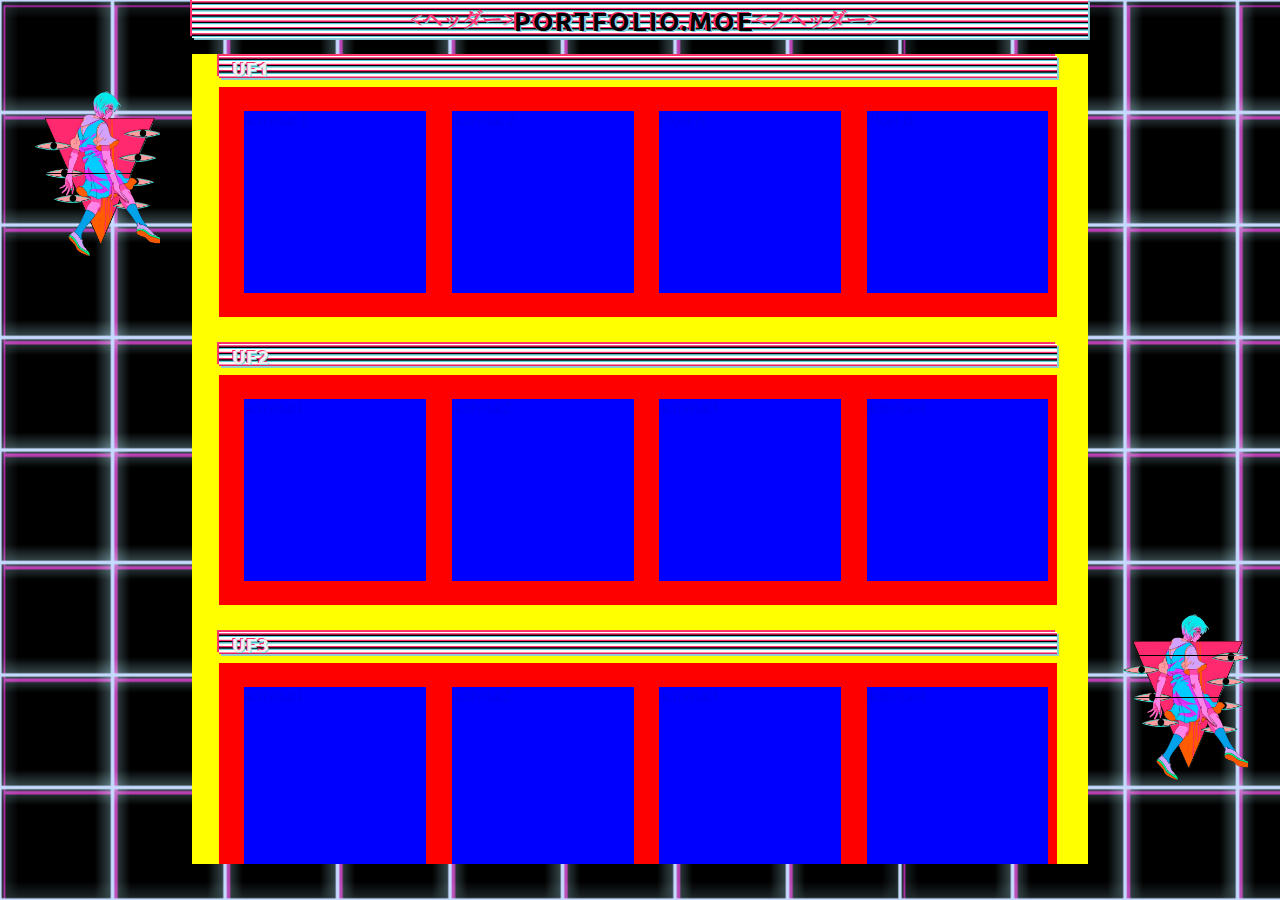
==== index.html @ e63caa27 "Add files via upload" ====
<!DOCTYPE html>
<html lang="ca">
<head>
  <meta charset="UTF-8">
  <meta name="viewport" content="width=device-width, initial-scale=1.0">
  <meta http-equiv="X-UA-Compatible" content="ie=edge">
  <meta author="Frank Moyano">
  <link rel="stylesheet" href="css/desktop.css">
  <link href="https://fonts.googleapis.com/css2?family=Noto+Serif+JP:wght@500&display=swap" rel="stylesheet">
  <link href="https://fonts.googleapis.com/css2?family=Ubuntu:wght@500&display=swap" rel="stylesheet">
  <title>Portfolio</title>
</head>
<body>
  <div class="header">
    <p><ヘッダー></p> <h1>PORTFOLIO.MOE</h1> <p class="dos"><ノヘッダー></p>
  </div>
    <div class="lateral left">
      <div class="flip left1"></div>
      <div class="flip left2"></div>
      <div class="flip left3"></div>
      <div class="flip left4"></div>
    </div>
  <div class="center">
    <nav>
      <ul class="activitats">
        <div class="header" id="ufheader"><h2>UF1</h2></div>
        <li class="uf uf1">
          <ul class="interior">
            <a href="UF1/MP08UF1001/index.html">
              <li class="practica">activitat 1</li>
            </a>
            <a href="UF1/MP08UF1002/index.html">
              <li class="practica">activitat 2</li>
            </a>
            <a href="UF1/MP08UF1002_FloatA/index.html">
              <li class="practica">Float A</li>
            </a>
            <a href="UF1/MP08UF1002_FloatB/index.html">
              <li class="practica">Float B</li>
            </a>
            <a href="UF1/MP08UF1002_FloatC/index.html">
              <li class="practica">Float C</li>
            </a>
            <a href="UF1/MP08UF1003/index.html">
              <li class="practica">activitat 3</li>
            </a>
            <a href="UF1/MP08UF1004/index.html">
              <li class="practica">activitat 4</li>
            </a>
            <a href="UF1/MP08UF1005/index.html">
              <li class="practica">activitat 5</li>
            </a>
            <a href="UF1/MP08UF1006/index.html">
              <li class="practica">activitat 6</li>
            </a>
            <a href="UF1/MP08UF1007/index.html">
              <li class="practica">activitat 7</li>
            </a>
          </ul>
        </li>

        <div class="header" id="ufheader"><h2>UF2</h2></div>
        <li class="uf uf2">
          <ul class="interior">
            <a href="UF2/MP08UF2001/index.html">
              <li class="practica">activitat1</li>
            </a>
            <a href="UF2/MP08UF2002/index.html">
              <li class="practica">activitat2</li>
            </a>
            <a href="UF2/MP08UF2003/index.html">
              <li class="practica">activitat3</li>
            </a>
            <a href="UF2/MP08UF2004/index.html">
              <li class="practica">activitat4</li>
            </a>
            <a href="UF2/MP08UF2005/index.html">
              <li class="practica">activitat5</li>
            </a>
            <a href="UF2/MP08UF2006/index.html">
              <li class="practica">activitat6</li>
            </a>
            <a href="UF2/MP08UF2007/index.html">
              <li class="practica">activitat7</li>
            </a>
          </ul>
        </li>

        <div class="header" id="ufheader"><h2>UF3</h2></div>
        <li class="uf uf3">
          <ul class="interior">
            <a href="UF3/MP08UF3001/index.html">
              <li class="practica">activitat1</li>
            </a>
            <a href="UF3/MP08UF3002/index.html">
              <li class="practica">activitat2</li>
            </a>
            <a href="UF1/MP08UF3003/index.html">
              <li class="practica">activitat3</li>
            </a>
            <a href="UF3/MP08UF3004/index.html">
              <li class="practica">activitat4</li>
            </a>
            <a href="UF3/MP08UF3005/index.html">
              <li class="practica">activitat5</li>
            </a>
            <a href="UF3/MP08UF3006/index.html">
              <li class="practica">activitat6</li>
            </a>
            <a href="UF3/MP08UF3007/index.html">
              <li class="practica">activitat7</li>
            </a>
          </ul>
        </li>

        <div class="header" id="ufheader"><h2>UF4</h2></div>
        <li class="uf uf4">
          <ul class="interior">
            <a href="UF4/MP08UF4001/index.html">
              <li class="practica">activitat1</li>
            </a>
            <a href="UF4/MP08UF4002/index.html">
              <li class="practica">activitat2</li>
            </a>
            <a href="UF4/MP08UF4003/index.html">
              <li class="practica">activitat3</li>
            </a>
            <a href="UF4/MP08UF4004/index.html">
              <li class="practica">activitat4</li>
            </a>
            <a href="UF4/MP08UF4005/index.html">
              <li class="practica">activitat5</li>
            </a>
            <a href="UF4/MP08UF4006/index.html">
              <li class="practica">activitat6</li>
            </a>
            <a href="UF4/MP08UF4007/index.html">
              <li class="practica">activitat7</li></a>
          </ul>
        </li>

      </ul>
    </nav>
  </div>
  <div class="lateral right">
    <div class="flip right1"></div>
    <div class="flip right2"></div>
    <div class="flip right3"></div>
    <div class="flip right4"></div>
  </div>
</body>
</html>
---- css/desktop.css ----
* {
  padding: 0;
  margin: 0;
  overflow: hidden;
}

*::-webkit-scrollbar {
  width: 0.4vw;
  height: 0.4vw;
}

*::-webkit-scrollbar-thumb {
    background-color: rgba(30, 30, 30, 0.7);
    border-radius: 0.25vw 0 0 0.25vw;
}

body {
  background-image: url(../img/grid.png);
  background-size: contain;
  background-attachment: fixed;
  height: 100vh;
  overflow: hidden;

}

.header {
  width: 70%;
  height: 3vw;
  background: white;
  background-image: url(../img/lineas.png);
  background-size: 0.5vw;
  margin-left: 15%;
  margin-bottom: 0.5vw;
  box-shadow: 0.15vw 0.15vw #87ceda,
  -0.15vw -0.15vw #ff2d6e;

}


h1{
  font-family: 'Ubuntu', sans-serif;
  font-size: 2vw;
  letter-spacing: 0.15vw;
  color: black;
  text-shadow: 0.11vw 0.11vw #87ceda,
  -0.11vw -0.11vw #ff2d6e;
  float: left;
  display: block;
  margin: 0;
  margin-top: 0.3vw;
}

p {
  font-family: 'Noto Serif JP', serif;
  font-size: 1.6vw;
  font-weight: bold;
  color: #ff2d6e;
  text-shadow: 0.08vw 0.08vw #87ceda;
  float: left;
  display: block;
  margin: 0.23vw 0 0 17vw;
}

.dos {
  margin-left: 0;
}

.center {
  float: left;
  width: 70%;
  height: 90%;
  background: yellow;
  margin: 0 auto;
  margin-bottom: 0.6rem;
  margin: 0.6rem 15%;
  overflow-y: scroll;
}

.activitats {
  display: block;
  width: 90%
  height: 90%;
}

.uf {
  width: 65.5vw;
  height: 18vw;
  background: red;
  margin-bottom: 3%;
  margin-left: 3%;
  overflow-x: scroll;
}

.uf::-webkit-scrollbar-thumb {
    border-radius: 0.25vw 0.25vw 0 0;
}


#ufheader {
  width: 65.5vw;
  height: 1.7vw;
  margin-top: 0.11vw;
  margin-left: 3%;
  margin-bottom: 1vh;
}

h2 {
  font-family: 'Ubuntu', sans-serif;
  font-size: 1.5vw;
  letter-spacing: 0.10vw;
  color: #F0F0F0;
  text-shadow: 0.09vw 0.09vw #87ceda,
  -0.09vw -0.09vw #ff2d6e;
  float: left;
  margin-left: 1vw;
}

.interior {
  width: 200vw;
  margin: 0 2vw;
  margin-top: 1.9vw;
}

.practica {
  width: 14.2vw;
  height: 14.2vw;
  display: block;
  float: left;
  background: blue;
  margin-right: 2vw;
}

/* ANIMACION LATERAL */

.lateral {
  position: fixed;
  width: 10%;
  height: 50vw;
}

.left {
  top:10%;
  left: 2.5%;
  animation: lateral 6s linear alternate 1.5s infinite;
}

.flip {
  width: 100%;
  height: 6.5%;
  background-size: 100%;
  background-repeat: no-repeat;
  background-position: center center;
  margin-left: 2.5%;
}

.left1 {
  background-image: url(../img/rei1.png);
  animation: spin 6s ease 1.5s infinite;
}

.left2 {
  background-image: url(../img/rei2.png);
  animation: spin1 6s ease 1.5s infinite;
}

.left3 {
  background-image: url(../img/rei3.png);
  animation: spin2 6s ease 1.5s infinite;
}

.left4 {
  background-image: url(../img/rei4.png);
  animation: spin3 6s ease 1.5s infinite;
}

.right {
  top:68.2%;
  right: 2.5%;
  animation: lateral1 6s linear alternate 1.5s infinite;
}

.right1 {
  background-image: url(../img/rei1.png);
  animation: spin 6s ease 1.5s infinite;
}

.right2 {
  background-image: url(../img/rei2.png);
  animation: spin1 6s ease 1.5s infinite;
}

.right3 {
  background-image: url(../img/rei3.png);
  animation: spin2 6s ease 1.5s infinite;
}

.right4 {
  background-image: url(../img/rei4.png);
  animation: spin3 6s ease 1.5s infinite;
}


@keyframes spin {
  0% {
    transform: rotateY(0deg);
  }
  100% {
    transform: rotateY(1080deg);
  }
}

@keyframes spin1 {
  0% {
    transform: rotateY(0deg);
  }
  100% {
    transform: rotateY(720deg);
  }
}

@keyframes spin2 {
  0% {
    transform: rotateY(0deg);
  }
  100% {
    transform: rotateY(1800deg);
  }
}

@keyframes spin3 {
  0% {
    transform: rotateY(0deg);
  }
  100% {
    transform: rotateY(1440deg);
  }
}

@keyframes lateral {
  0% {
    top:10%;
  }
  100% {
    top:68.2%;
  }
}

@keyframes lateral1 {
  0% {
    top:68.2%;
  }
  100% {
    top:10%;
  }
}

/* ANIMACION LATERAL */
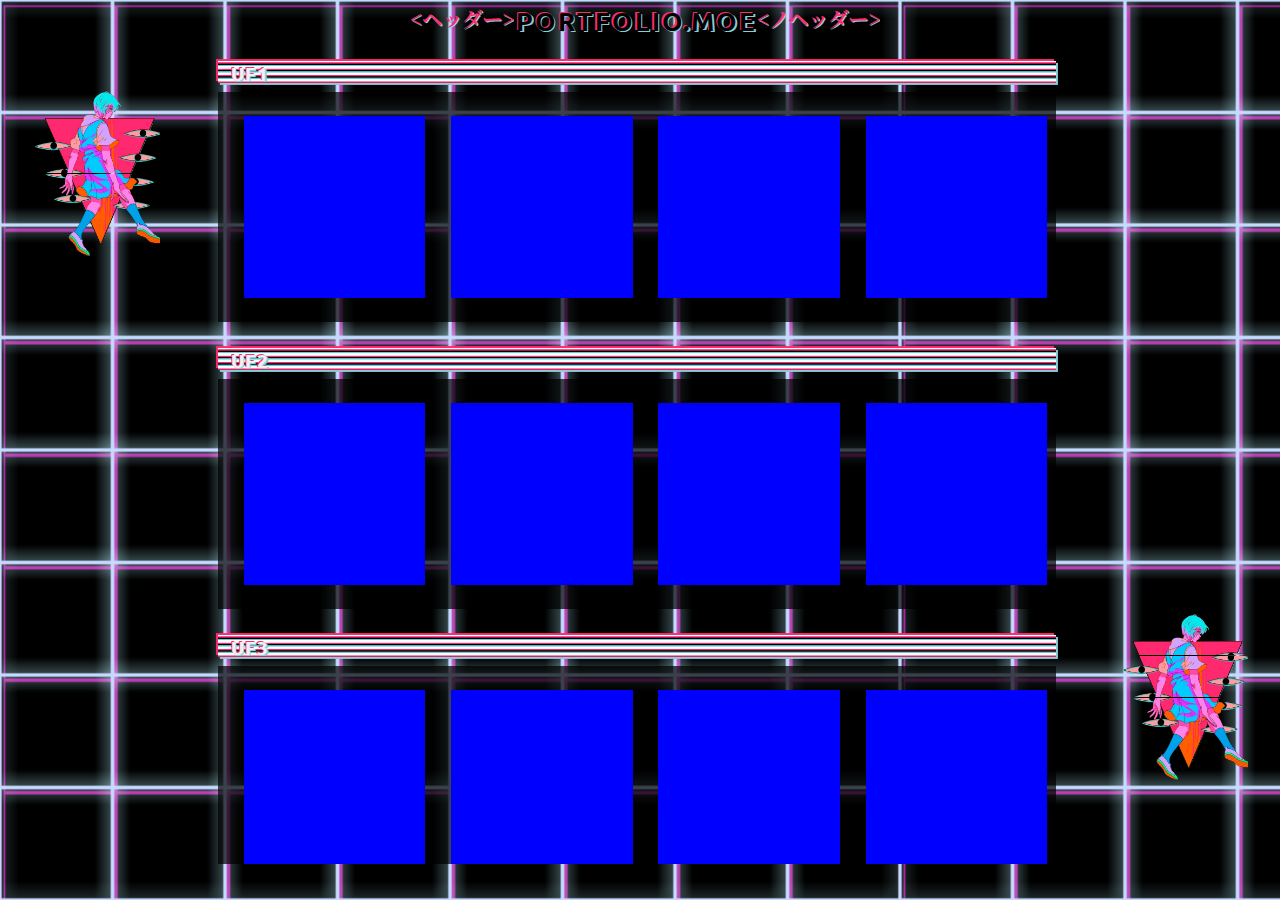
==== commit db13ac8a: "Add files via upload" ====
--- a/index.html
+++ b/index.html
@@ -6,13 +6,14 @@
   <meta http-equiv="X-UA-Compatible" content="ie=edge">
   <meta author="Frank Moyano">
   <link rel="stylesheet" href="css/desktop.css">
+  <link rel="stylesheet" href="css/mobile.css">
   <link href="https://fonts.googleapis.com/css2?family=Noto+Serif+JP:wght@500&display=swap" rel="stylesheet">
   <link href="https://fonts.googleapis.com/css2?family=Ubuntu:wght@500&display=swap" rel="stylesheet">
   <title>Portfolio</title>
 </head>
 <body>
   <div class="header">
-    <p><ヘッダー></p> <h1>PORTFOLIO.MOE</h1> <p class="dos"><ノヘッダー></p>
+    <p class="pheader"><ヘッダー></p> <h1>PORTFOLIO.MOE</h1> <p class="pheader dos"><ノヘッダー></p>
   </div>
     <div class="lateral left">
       <div class="flip left1"></div>
@@ -22,39 +23,39 @@
     </div>
   <div class="center">
     <nav>
-      <ul class="activitats">
+      <ul class="Activitats">
         <div class="header" id="ufheader"><h2>UF1</h2></div>
         <li class="uf uf1">
           <ul class="interior">
-            <a href="UF1/MP08UF1001/index.html">
-              <li class="practica">activitat 1</li>
+            <a target="_blank" href="UF1/MP08UF1001/index.html">
+              <li class="practica"><p class="activitext">Activitat 1</p></li>
             </a>
-            <a href="UF1/MP08UF1002/index.html">
-              <li class="practica">activitat 2</li>
+            <a target="_blank" href="UF1/MP08UF1002/index.html">
+              <li class="practica"><p class="activitext">Activitat 2</p></li>
             </a>
-            <a href="UF1/MP08UF1002_FloatA/index.html">
-              <li class="practica">Float A</li>
+            <a target="_blank" href="UF1/MP08UF1002_FloatA/index.html">
+              <li class="practica"><p class="activitext">Float A</p></li>
             </a>
-            <a href="UF1/MP08UF1002_FloatB/index.html">
-              <li class="practica">Float B</li>
+            <a target="_blank" href="UF1/MP08UF1002_FloatB/index.html">
+              <li class="practica"><p class="activitext">Float B</p></li>
             </a>
-            <a href="UF1/MP08UF1002_FloatC/index.html">
-              <li class="practica">Float C</li>
+            <a target="_blank" href="UF1/MP08UF1002_FloatC/index.html">
+              <li class="practica"><p class="activitext">Float C</p></li>
             </a>
-            <a href="UF1/MP08UF1003/index.html">
-              <li class="practica">activitat 3</li>
+            <a target="_blank" href="UF1/MP08UF1003/index.html">
+              <li class="practica"><p class="activitext">Activitat 3</p></li>
             </a>
-            <a href="UF1/MP08UF1004/index.html">
-              <li class="practica">activitat 4</li>
+            <a target="_blank" href="UF1/MP08UF1004/index.html">
+              <li class="practica"><p class="activitext">Activitat 4</p></li>
             </a>
-            <a href="UF1/MP08UF1005/index.html">
-              <li class="practica">activitat 5</li>
+            <a target="_blank" href="UF1/MP08UF1005/index.html">
+              <li class="practica"><p class="activitext">Activitat 5</p></li>
             </a>
-            <a href="UF1/MP08UF1006/index.html">
-              <li class="practica">activitat 6</li>
+            <a target="_blank" href="UF1/MP08UF1006/index.html">
+              <li class="practica"><p class="activitext">Activitat 6</p></li>
             </a>
-            <a href="UF1/MP08UF1007/index.html">
-              <li class="practica">activitat 7</li>
+            <a target="_blank" href="UF1/MP08UF1007/index.html">
+              <li class="practica"><p class="activitext">Activitat 7</p></li>
             </a>
           </ul>
         </li>
@@ -62,26 +63,26 @@
         <div class="header" id="ufheader"><h2>UF2</h2></div>
         <li class="uf uf2">
           <ul class="interior">
-            <a href="UF2/MP08UF2001/index.html">
-              <li class="practica">activitat1</li>
+            <a target="_blank" href="UF2/MP08UF2001/index.html">
+              <li class="practica"><p class="activitext">Activitat1</p></li>
             </a>
-            <a href="UF2/MP08UF2002/index.html">
-              <li class="practica">activitat2</li>
+            <a target="_blank" href="UF2/MP08UF2002/index.html">
+              <li class="practica"><p class="activitext">Activitat2</p></li>
             </a>
-            <a href="UF2/MP08UF2003/index.html">
-              <li class="practica">activitat3</li>
+            <a target="_blank" href="UF2/MP08UF2003/index.html">
+              <li class="practica"><p class="activitext">Activitat3</p></li>
             </a>
-            <a href="UF2/MP08UF2004/index.html">
-              <li class="practica">activitat4</li>
+            <a target="_blank" href="UF2/MP08UF2004/index.html">
+              <li class="practica"><p class="activitext">Activitat4</p></li>
             </a>
-            <a href="UF2/MP08UF2005/index.html">
-              <li class="practica">activitat5</li>
+            <a target="_blank" href="UF2/MP08UF2005/index.html">
+              <li class="practica"><p class="activitext">Activitat5</p></li>
             </a>
-            <a href="UF2/MP08UF2006/index.html">
-              <li class="practica">activitat6</li>
+            <a target="_blank" href="UF2/MP08UF2006/index.html">
+              <li class="practica"><p class="activitext">Activitat6</p></li>
             </a>
-            <a href="UF2/MP08UF2007/index.html">
-              <li class="practica">activitat7</li>
+            <a target="_blank" href="UF2/MP08UF2007/index.html">
+              <li class="practica"><p class="activitext">Activitat7</p></li>
             </a>
           </ul>
         </li>
@@ -89,26 +90,26 @@
         <div class="header" id="ufheader"><h2>UF3</h2></div>
         <li class="uf uf3">
           <ul class="interior">
-            <a href="UF3/MP08UF3001/index.html">
-              <li class="practica">activitat1</li>
+            <a target="_blank" href="UF3/MP08UF3001/index.html">
+              <li class="practica"><p class="activitext">Activitat1</p></li>
             </a>
-            <a href="UF3/MP08UF3002/index.html">
-              <li class="practica">activitat2</li>
+            <a target="_blank" href="UF3/MP08UF3002/index.html">
+              <li class="practica"><p class="activitext">Activitat2</p></li>
             </a>
-            <a href="UF1/MP08UF3003/index.html">
-              <li class="practica">activitat3</li>
+            <a target="_blank" href="UF1/MP08UF3003/index.html">
+              <li class="practica"><p class="activitext">Activitat3</p></li>
             </a>
-            <a href="UF3/MP08UF3004/index.html">
-              <li class="practica">activitat4</li>
+            <a target="_blank" href="UF3/MP08UF3004/index.html">
+              <li class="practica"><p class="activitext">Activitat4</p></li>
             </a>
-            <a href="UF3/MP08UF3005/index.html">
-              <li class="practica">activitat5</li>
+            <a target="_blank" href="UF3/MP08UF3005/index.html">
+              <li class="practica"><p class="activitext">Activitat5</p></li>
             </a>
-            <a href="UF3/MP08UF3006/index.html">
-              <li class="practica">activitat6</li>
+            <a target="_blank" href="UF3/MP08UF3006/index.html">
+              <li class="practica"><p class="activitext">Activitat6</p></li>
             </a>
-            <a href="UF3/MP08UF3007/index.html">
-              <li class="practica">activitat7</li>
+            <a target="_blank" href="UF3/MP08UF3007/index.html">
+              <li class="practica"><p class="activitext">Activitat7</p></li>
             </a>
           </ul>
         </li>
@@ -116,26 +117,26 @@
         <div class="header" id="ufheader"><h2>UF4</h2></div>
         <li class="uf uf4">
           <ul class="interior">
-            <a href="UF4/MP08UF4001/index.html">
-              <li class="practica">activitat1</li>
+            <a target="_blank" href="UF4/MP08UF4001/index.html">
+              <li class="practica"><p class="activitext">Activitat1</p></li>
             </a>
-            <a href="UF4/MP08UF4002/index.html">
-              <li class="practica">activitat2</li>
+            <a target="_blank" href="UF4/MP08UF4002/index.html">
+              <li class="practica"><p class="activitext">Activitat2</p></li>
             </a>
-            <a href="UF4/MP08UF4003/index.html">
-              <li class="practica">activitat3</li>
+            <a target="_blank" href="UF4/MP08UF4003/index.html">
+              <li class="practica"><p class="activitext">Activitat3</p></li>
             </a>
-            <a href="UF4/MP08UF4004/index.html">
-              <li class="practica">activitat4</li>
+            <a target="_blank" href="UF4/MP08UF4004/index.html">
+              <li class="practica"><p class="activitext">Activitat4</p></li>
             </a>
-            <a href="UF4/MP08UF4005/index.html">
-              <li class="practica">activitat5</li>
+            <a target="_blank" href="UF4/MP08UF4005/index.html">
+              <li class="practica"><p class="activitext">Activitat5</p></li>
             </a>
-            <a href="UF4/MP08UF4006/index.html">
-              <li class="practica">activitat6</li>
+            <a target="_blank" href="UF4/MP08UF4006/index.html">
+              <li class="practica"><p class="activitext">Activitat6</p></li>
             </a>
-            <a href="UF4/MP08UF4007/index.html">
-              <li class="practica">activitat7</li></a>
+            <a target="_blank" href="UF4/MP08UF4007/index.html">
+              <li class="practica"><p class="activitext">Activitat7</p></li></a>
           </ul>
         </li>
 
--- a/css/desktop.css
+++ b/css/desktop.css
@@ -10,7 +10,7 @@
 }
 
 *::-webkit-scrollbar-thumb {
-    background-color: rgba(30, 30, 30, 0.7);
+    background-color: rgb(200, 200, 200);
     border-radius: 0.25vw 0 0 0.25vw;
 }
 
@@ -33,7 +33,7 @@
   margin-bottom: 0.5vw;
   box-shadow: 0.15vw 0.15vw #87ceda,
   -0.15vw -0.15vw #ff2d6e;
-
+  visibility: hidden;
 }
 
 
@@ -48,6 +48,8 @@
   display: block;
   margin: 0;
   margin-top: 0.3vw;
+  display: block;
+  visibility: visible;
 }
 
 p {
@@ -58,7 +60,8 @@
   text-shadow: 0.08vw 0.08vw #87ceda;
   float: left;
   display: block;
-  margin: 0.23vw 0 0 17vw;
+  margin: 0.23vw 0.2vw 0 17vw;
+  visibility: visible;
 }
 
 .dos {
@@ -67,13 +70,34 @@
 
 .center {
   float: left;
-  width: 70%;
+  width: 67.9%;
   height: 90%;
-  background: yellow;
-  margin: 0 auto;
-  margin-bottom: 0.6rem;
+  background: transparent;
   margin: 0.6rem 15%;
   overflow-y: scroll;
+  overflow-x: visible;
+  animation: center 1.6s ease 0s infinite;
+}
+
+.center:hover {
+  animation-play-state: paused;
+}
+
+@keyframes center {
+  0% {
+    transform: rotate(0);
+  }
+  25% {
+    transform: rotate(0.5deg);
+  }
+
+  75% {
+    transform: rotate(-0.5deg);
+  }
+
+  100% {
+    transform: rotate(0deg);
+  }
 }
 
 .activitats {
@@ -85,10 +109,15 @@
 .uf {
   width: 65.5vw;
   height: 18vw;
-  background: red;
+  background: rgba(0, 0, 0, 0.7);
   margin-bottom: 3%;
   margin-left: 3%;
   overflow-x: scroll;
+  animation: center 1s ease alternate 0s infinite;
+}
+
+.uf:hover {
+  animation-play-state: paused;
 }
 
 .uf::-webkit-scrollbar-thumb {
@@ -99,9 +128,15 @@
 #ufheader {
   width: 65.5vw;
   height: 1.7vw;
-  margin-top: 0.11vw;
+  margin-top: 0.5vw;
   margin-left: 3%;
   margin-bottom: 1vh;
+  animation: center 1s ease 0s infinite;
+  visibility: visible;
+}
+
+#ufheader:hover {
+  animation-play-state: paused;
 }
 
 h2 {
@@ -135,24 +170,28 @@
 .lateral {
   position: fixed;
   width: 10%;
-  height: 50vw;
 }
 
 .left {
   top:10%;
   left: 2.5%;
-  animation: lateral 6s linear alternate 1.5s infinite;
+  animation: lateral 6s linear alternate 1.5s infinite,
+center 1s ease 1.5s alternate infinite;
 }
 
 .flip {
   width: 100%;
-  height: 6.5%;
+  height: 3.25vw;
   background-size: 100%;
   background-repeat: no-repeat;
   background-position: center center;
   margin-left: 2.5%;
 }
 
+.left:hover, .left:hover .flip{
+  animation-play-state: paused;
+}
+
 .left1 {
   background-image: url(../img/rei1.png);
   animation: spin 6s ease 1.5s infinite;
@@ -176,7 +215,12 @@
 .right {
   top:68.2%;
   right: 2.5%;
-  animation: lateral1 6s linear alternate 1.5s infinite;
+  animation: lateral1 6s linear alternate 1.5s infinite,
+center 1s ease 1.5s alternate infinite;
+}
+
+.right:hover, .right:hover .flip{
+  animation-play-state: paused;
 }
 
 .right1 {
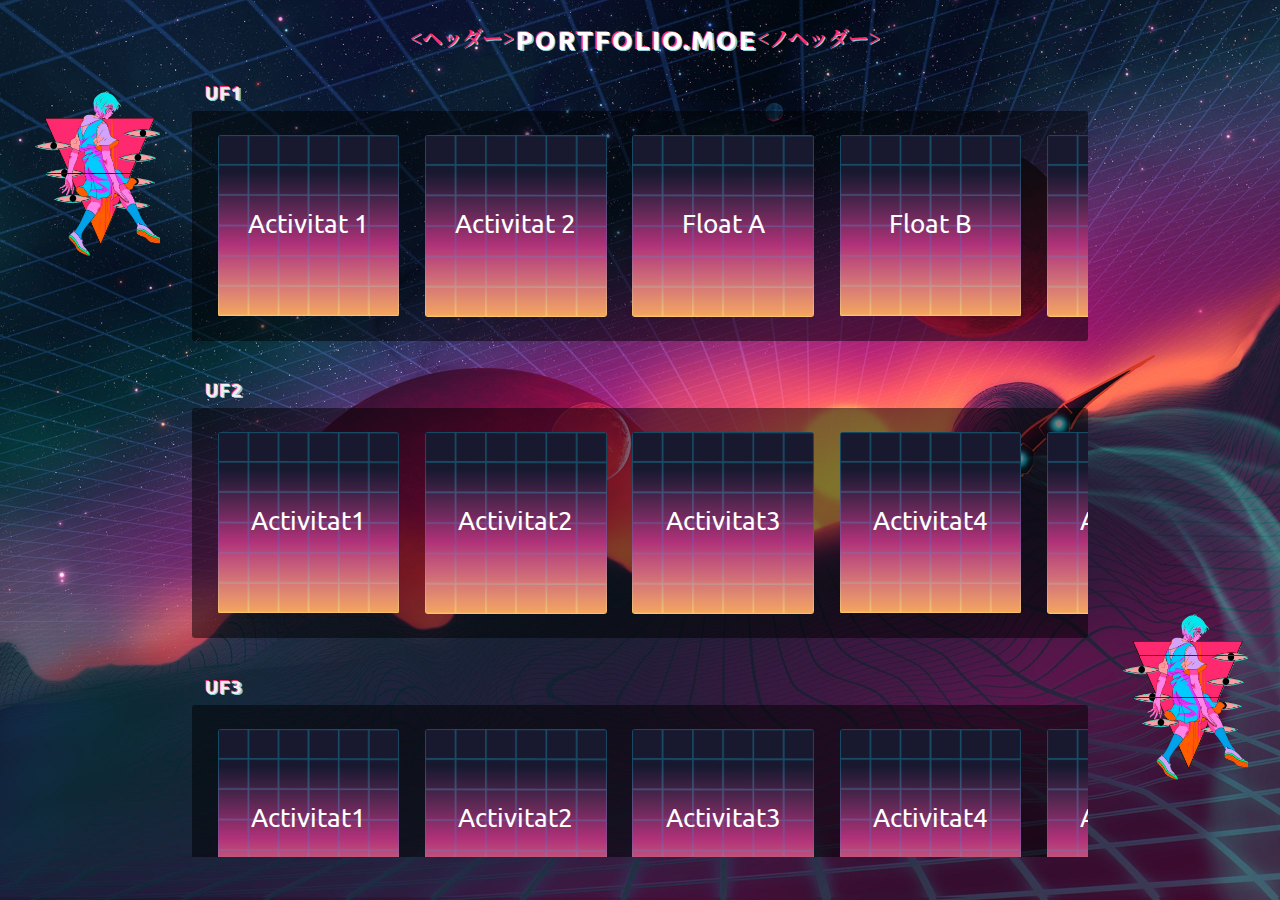
==== commit 26527482: "Webapp" ====
--- a/index.html
+++ b/index.html
@@ -4,6 +4,10 @@
   <meta charset="UTF-8">
   <meta name="viewport" content="width=device-width, initial-scale=1.0">
   <meta http-equiv="X-UA-Compatible" content="ie=edge">
+  <meta name="theme-color" content="aquamarine">
+  <meta name="msapplication-navbutton-color" content="aquamarine">
+  <meta name="apple-mobile-web-app-capable" content="yes">
+  <meta name="apple-mobile-web-app-status-bar-style" content="yes">
   <meta author="Frank Moyano">
   <link rel="stylesheet" href="css/desktop.css">
   <link rel="stylesheet" href="css/mobile.css">
--- a/css/desktop.css
+++ b/css/desktop.css
@@ -1,7 +1,12 @@
+@media screen and (min-width:770px) {
+
+/*GENERAL*/
+
 * {
   padding: 0;
   margin: 0;
   overflow: hidden;
+  font-family: 'Ubuntu', sans-serif;
 }
 
 *::-webkit-scrollbar {
@@ -10,38 +15,37 @@
 }
 
 *::-webkit-scrollbar-thumb {
-    background-color: rgb(200, 200, 200);
-    border-radius: 0.25vw 0 0 0.25vw;
+    background: white;
+    border-radius: 0.25vw;
 }
 
 body {
-  background-image: url(../img/grid.png);
-  background-size: contain;
+  background-image: url(../img/fondo.jpg);
+  background-size: cover;
   background-attachment: fixed;
   height: 100vh;
   overflow: hidden;
-
-}
+}
+
+/*GENERAL*/
+
+
+/*TITULO*/
 
 .header {
   width: 70%;
   height: 3vw;
-  background: white;
-  background-image: url(../img/lineas.png);
-  background-size: 0.5vw;
   margin-left: 15%;
   margin-bottom: 0.5vw;
-  box-shadow: 0.15vw 0.15vw #87ceda,
-  -0.15vw -0.15vw #ff2d6e;
-  visibility: hidden;
+  margin-top: 1.5vw;
+  animation: center 1.6s ease 0s infinite;
 }
 
 
 h1{
-  font-family: 'Ubuntu', sans-serif;
   font-size: 2vw;
   letter-spacing: 0.15vw;
-  color: black;
+  color: white;
   text-shadow: 0.11vw 0.11vw #87ceda,
   -0.11vw -0.11vw #ff2d6e;
   float: left;
@@ -50,9 +54,10 @@
   margin-top: 0.3vw;
   display: block;
   visibility: visible;
-}
-
-p {
+  animation: center 1.6s ease 0s infinite;
+}
+
+.pheader {
   font-family: 'Noto Serif JP', serif;
   font-size: 1.6vw;
   font-weight: bold;
@@ -62,16 +67,22 @@
   display: block;
   margin: 0.23vw 0.2vw 0 17vw;
   visibility: visible;
+  animation: center 1.6s ease alternate 0s infinite;
 }
 
 .dos {
   margin-left: 0;
 }
 
+/*TITULO*/
+
+
+/*CENTRO*/
+
 .center {
   float: left;
-  width: 67.9%;
-  height: 90%;
+  width: 70%;
+  height: 87vh;
   background: transparent;
   margin: 0.6rem 15%;
   overflow-y: scroll;
@@ -88,11 +99,11 @@
     transform: rotate(0);
   }
   25% {
-    transform: rotate(0.5deg);
+    transform: rotate(0.3deg);
   }
 
   75% {
-    transform: rotate(-0.5deg);
+    transform: rotate(-0.3deg);
   }
 
   100% {
@@ -103,33 +114,28 @@
 .activitats {
   display: block;
   width: 90%
-  height: 90%;
+  height: 93vh;
 }
 
 .uf {
-  width: 65.5vw;
+  width: 100%;
   height: 18vw;
-  background: rgba(0, 0, 0, 0.7);
-  margin-bottom: 3%;
-  margin-left: 3%;
+  background: rgba(0, 0, 0, 0.5);
+  margin-bottom: 4%;
   overflow-x: scroll;
-  animation: center 1s ease alternate 0s infinite;
+  border-radius: 0.25vw;
+  animation: center 1s ease alternate 0s infinite,
 }
 
 .uf:hover {
   animation-play-state: paused;
 }
 
-.uf::-webkit-scrollbar-thumb {
-    border-radius: 0.25vw 0.25vw 0 0;
-}
-
-
 #ufheader {
-  width: 65.5vw;
+  width: 100%;
   height: 1.7vw;
   margin-top: 0.5vw;
-  margin-left: 3%;
+  margin-left: 0;
   margin-bottom: 1vh;
   animation: center 1s ease 0s infinite;
   visibility: visible;
@@ -151,9 +157,10 @@
 }
 
 .interior {
-  width: 200vw;
+  height: 20vw;
+  width: 162vw;
   margin: 0 2vw;
-  margin-top: 1.9vw;
+  margin-top: 1vw;
 }
 
 .practica {
@@ -161,9 +168,78 @@
   height: 14.2vw;
   display: block;
   float: left;
-  background: blue;
+  background: #ff2d6e;
+  background: url(../img/cuadricula.png);
+  background-repeat: repeat-x;
+  background-size: contain;
   margin-right: 2vw;
-}
+  margin-top: 0.9vw;
+  border-radius: 0.25vw;
+  animation: centeru 1.6s ease 0s infinite;
+}
+
+.practica:hover {
+  animation-play-state: paused;
+  box-shadow: 0.15vw 0.15vw #87ceda,
+  -0.15vw -0.15vw #ff2d6e;
+  transition: 0.4s;
+}
+
+.activitext {
+  width: 100%;
+  text-align: center;
+  font-size: 2vw;
+  margin-top: 5.7vw;
+}
+
+a:link {
+  color: white;
+  transition: 0.5s;
+}
+
+a:hover {
+  color: white;
+  text-shadow: 0.1vw 0.1vw #87ceda,
+  -0.1vw -0.1vw #ff2d6e;
+  transition: 0.4s;
+}
+
+a:active {
+  color: silver;
+}
+
+a:visited{
+  color: black;
+}
+
+@keyframes centeru {
+  0% {
+    transform: rotate(0);
+  }
+  25% {
+    transform: rotate(0.6deg);
+  }
+
+  75% {
+    transform: rotate(-0.6deg);
+  }
+
+  100% {
+    transform: rotate(0deg);
+  }
+}
+
+/*CENTRO*/
+
+
+/*UF4*/
+
+.uf4 {
+  margin-bottom: 0;
+}
+
+/*UF4*/
+
 
 /* ANIMACION LATERAL */
 
@@ -299,3 +375,4 @@
 }
 
 /* ANIMACION LATERAL */
+}
--- a/css/mobile.css
+++ b/css/mobile.css
@@ -0,0 +1,348 @@
+@media screen and (max-width:770px) {
+
+  /*GENERAL*/
+
+  * {
+    padding: 0;
+    margin: 0;
+    overflow: hidden;
+    font-family: 'Ubuntu', sans-serif;
+  }
+
+  *::-webkit-scrollbar {
+    width: 0.4vh;
+    height: 0.4vh;
+  }
+
+  *::-webkit-scrollbar-thumb {
+      background: white;
+      border-radius: 0.25vh;
+  }
+
+  body {
+    background-image: url(../img/fondo.jpg);
+    background-size: cover;
+    background-attachment: fixed;
+    height: 100vh;
+    overflow: hidden;
+  }
+
+  /*GENERAL*/
+
+
+  /*TITULO*/
+
+  .header {
+    width: 100%;
+    height: 8vw;
+    margin-left: 0vw;
+    margin-bottom: 1.5vh;
+    margin-top: 1vh;
+    animation: center 1.6s ease 0s infinite;
+  }
+
+
+  h1{
+    font-size: 7vw;
+    letter-spacing: 0.15vw;
+    color: white;
+    text-shadow: 0.4vw 0.4vw #87ceda,
+    -0.4vw -0.4vw #ff2d6e;
+    float: left;
+    display: block;
+    margin: 0;
+    margin-top: 0.3vh;
+    display: block;
+    visibility: visible;
+    animation: center 1.6s ease 0s infinite;
+  }
+
+  .pheader {
+    font-family: 'Noto Serif JP', serif;
+    font-size: 3vw;
+    font-weight: bold;
+    color: #ff2d6e;
+    text-shadow: 0.2vw 0.2vw #87ceda;
+    float: left;
+    display: block;
+    margin: 2.2vw 0.2vw 0 3vw;
+    visibility: visible;
+    animation: center 1.6s ease alternate 0s infinite;
+  }
+
+  .dos {
+    margin-left: 0;
+  }
+
+  /*TITULO*/
+
+
+  /*CENTRO*/
+
+  .center {
+    width: 100%;
+    height: 90vh;
+    background: transparent;
+    overflow-y: scroll;
+    overflow-x: visible;
+    animation: center 1.6s ease 0s infinite;
+    margin-left: 2.5%;
+    margin-top: 3vh;
+  }
+
+  .center:hover {
+    animation-play-state: paused;
+  }
+
+  @keyframes center {
+    0% {
+      transform: rotate(0);
+    }
+    25% {
+      transform: rotate(0.3deg);
+    }
+
+    75% {
+      transform: rotate(-0.3deg);
+    }
+
+    100% {
+      transform: rotate(0deg);
+    }
+  }
+
+  .activitats {
+    display: block;
+    width: 90%;
+  }
+
+  .uf {
+    width: 95%;
+    height: 18vh;
+    background: rgba(0, 0, 0, 0.5);
+    margin-bottom: 4%;
+    overflow-x: scroll;
+    border-radius: 0.25vh;
+    animation: center 1s ease alternate 0s infinite,
+  }
+
+  .uf:hover {
+    animation-play-state: paused;
+  }
+
+  #ufheader {
+    width: 100%;
+    height: 3.3vw;
+    margin-top: 0.5vh;
+    margin-left: 0;
+    margin-bottom: 1vh;
+    animation: center 1s ease 0s infinite;
+    visibility: visible;
+  }
+
+  #ufheader:hover {
+    animation-play-state: paused;
+  }
+
+  h2 {
+    font-family: 'Ubuntu', sans-serif;
+    font-size: 3vw;
+    letter-spacing: 0.10vh;
+    color: #F0F0F0;
+    text-shadow: 0.09vh 0.09vh #87ceda,
+    -0.09vh -0.09vh #ff2d6e;
+    float: left;
+    margin-left: 1vh;
+  }
+
+  .interior {
+    height: auto;
+    width: 162vh;
+    margin: 0 2vh;
+    margin-top: 1vh;
+  }
+
+  .practica {
+    width: 14.2vh;
+    height: 14.2vh;
+    display: block;
+    float: left;
+    background: #ff2d6e;
+    background: url(../img/cuadricula.png);
+    background-repeat: repeat-x;
+    background-size: contain;
+    margin-right: 2vh;
+    margin-top: 0.9vh;
+    border-radius: 0.25vh;
+    animation: centeru 1.6s ease 0s infinite;
+  }
+
+  .practica:hover {
+    animation-play-state: paused;
+    box-shadow: 0.15vw 0.15vw #87ceda,
+    -0.15vw -0.15vw #ff2d6e;
+    transition: 0.4s;
+  }
+
+  .activitext {
+    width: 100%;
+    text-align: center;
+    font-size: 2vh;
+    margin-top: 5.7vh;
+  }
+
+  a:link {
+    color: white;
+    transition: 0.5s;
+  }
+
+  a:hover {
+    color: white;
+    text-shadow: 0.1vh 0.1vh #87ceda,
+    -0.1vh -0.1vh #ff2d6e;
+    transition: 0.4s;
+  }
+
+  a:active {
+    color: silver;
+  }
+
+  a:visited{
+    color: black;
+  }
+
+  @keyframes centeru {
+    0% {
+      transform: rotate(0);
+    }
+    25% {
+      transform: rotate(0.6deg);
+    }
+
+    75% {
+      transform: rotate(-0.6deg);
+    }
+
+    100% {
+      transform: rotate(0deg);
+    }
+  }
+
+  /*CENTRO*/
+
+
+  /*UF4*/
+
+  .uf4 {
+    margin-bottom: 0;
+  }
+
+  /*UF4*/
+
+
+  /* ANIMACION LATERAL */
+
+  .lateral {
+    position: fixed;
+    width: 40%;
+    z-index: -1;
+  }
+
+  .left {
+    top:10%;
+    left: 2.5%;
+    animation: lateral 6s linear alternate infinite,
+  center 1s ease alternate infinite;
+  }
+
+  .flip {
+    width: 100%;
+    height: 13vw;
+    background-size: 100%;
+    background-repeat: no-repeat;
+    background-position: center center;
+    margin-left: 2.5%;
+  }
+
+  .left:hover, .left:hover .flip{
+    animation-play-state: paused;
+  }
+
+  .left1 {
+    background-image: url(../img/rei1.png);
+    animation: spin 6s ease 1.5s infinite;
+  }
+
+  .left2 {
+    background-image: url(../img/rei2.png);
+    animation: spin1 6s ease 1.5s infinite;
+  }
+
+  .left3 {
+    background-image: url(../img/rei3.png);
+    animation: spin2 6s ease 1.5s infinite;
+  }
+
+  .left4 {
+    background-image: url(../img/rei4.png);
+    animation: spin3 6s ease 1.5s infinite;
+  }
+
+  @keyframes spin {
+    0% {
+      transform: rotateY(0deg);
+    }
+    100% {
+      transform: rotateY(1080deg);
+    }
+  }
+
+  @keyframes spin1 {
+    0% {
+      transform: rotateY(0deg);
+    }
+    100% {
+      transform: rotateY(720deg);
+    }
+  }
+
+  @keyframes spin2 {
+    0% {
+      transform: rotateY(0deg);
+    }
+    100% {
+      transform: rotateY(1800deg);
+    }
+  }
+
+  @keyframes spin3 {
+    0% {
+      transform: rotateY(0deg);
+    }
+    100% {
+      transform: rotateY(1440deg);
+    }
+  }
+
+  @keyframes lateral {
+    0% {
+      top:10%;
+    }
+    100% {
+      top:68.2%;
+    }
+  }
+
+  @keyframes lateral1 {
+    0% {
+      top:68.2%;
+    }
+    100% {
+      top:10%;
+    }
+  }
+
+  /* ANIMACION LATERAL */
+  }
+
+}
